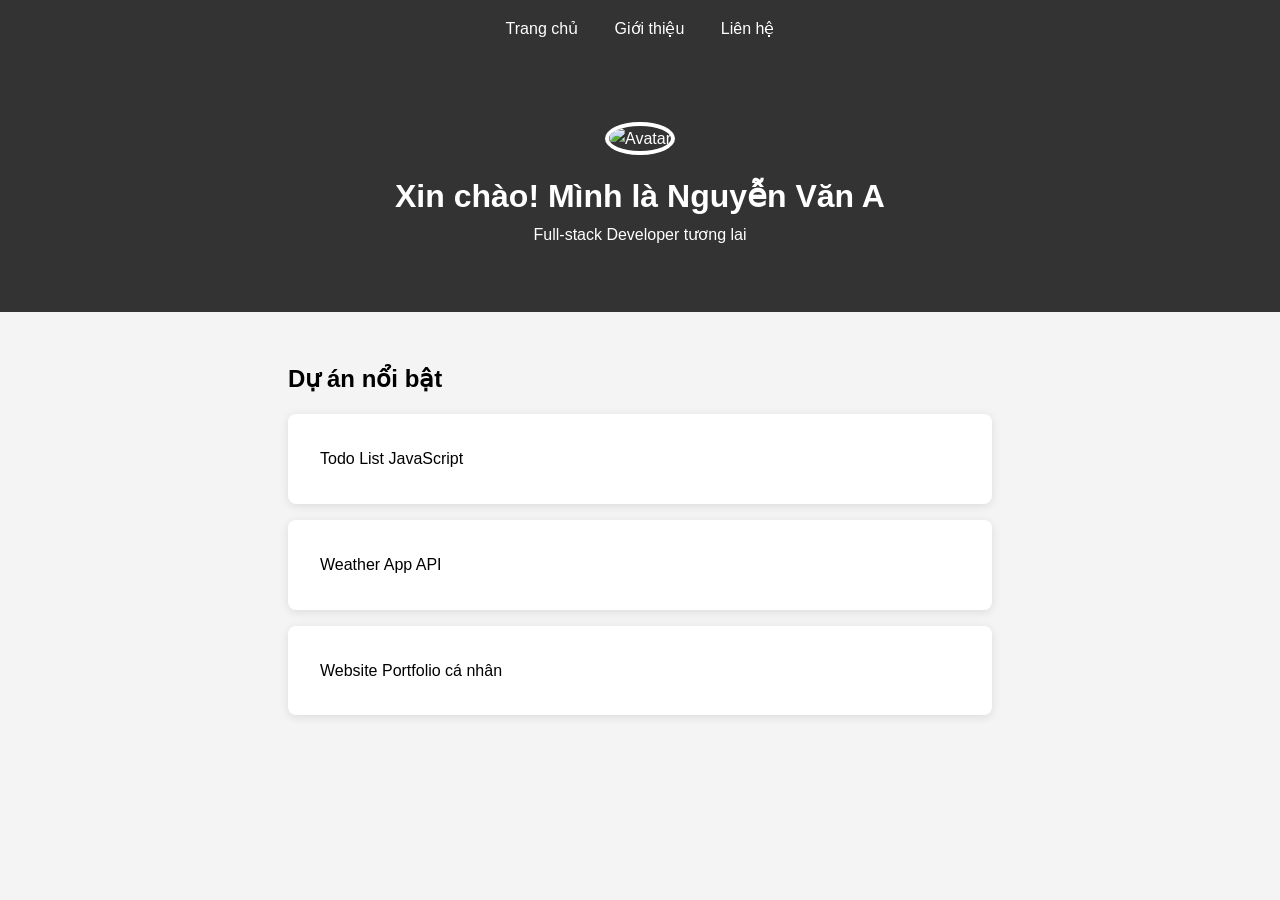
==== index.html @ 68b95c89 "Update portfolio website" ====
<!DOCTYPE html>
<html lang="vi">
<head>
    <meta charset="UTF-8">
    <meta name="viewport" content="width=device-width, initial-scale=1.0">
    <title>Nguyễn Văn A - Portfolio</title>
    <link rel="stylesheet" href="css/style.css">
</head>
<body>

<nav>
    <a href="index.html">Trang chủ</a>
    <a href="about.html">Giới thiệu</a>
    <a href="contact.html">Liên hệ</a>
</nav>

<header>
    <img src="images/avatar.jpg" alt="Avatar" class="avatar">
    <h1>Xin chào! Mình là Nguyễn Văn A</h1>
    <p>Full-stack Developer tương lai</p>
</header>

<section>
    <h2>Dự án nổi bật</h2>
    <div class="project">Todo List JavaScript</div>
    <div class="project">Weather App API</div>
    <div class="project">Website Portfolio cá nhân</div>
</section>

<script src="js/script.js"></script>
</body>
</html>
---- css/style.css ----
* {
    margin: 0;
    padding: 0;
    box-sizing: border-box;
}

body {
    font-family: 'Segoe UI', sans-serif;
    line-height: 1.6;
    background: #f4f4f4;
}

nav {
    background: #333;
    padding: 1rem;
    text-align: center;
}

nav a {
    color: white;
    margin: 0 1rem;
    text-decoration: none;
}

header {
    text-align: center;
    padding: 4rem 2rem;
    background: #333;
    color: white;
}

.avatar {
    width: 150px;
    border-radius: 50%;
    margin-bottom: 1rem;
    border: 4px solid white;
}

section {
    padding: 3rem;
    max-width: 800px;
    margin: auto;
}

.project {
    background: white;
    padding: 2rem;
    margin: 1rem 0;
    border-radius: 8px;
    box-shadow: 0 2px 10px rgba(0,0,0,0.1);
}
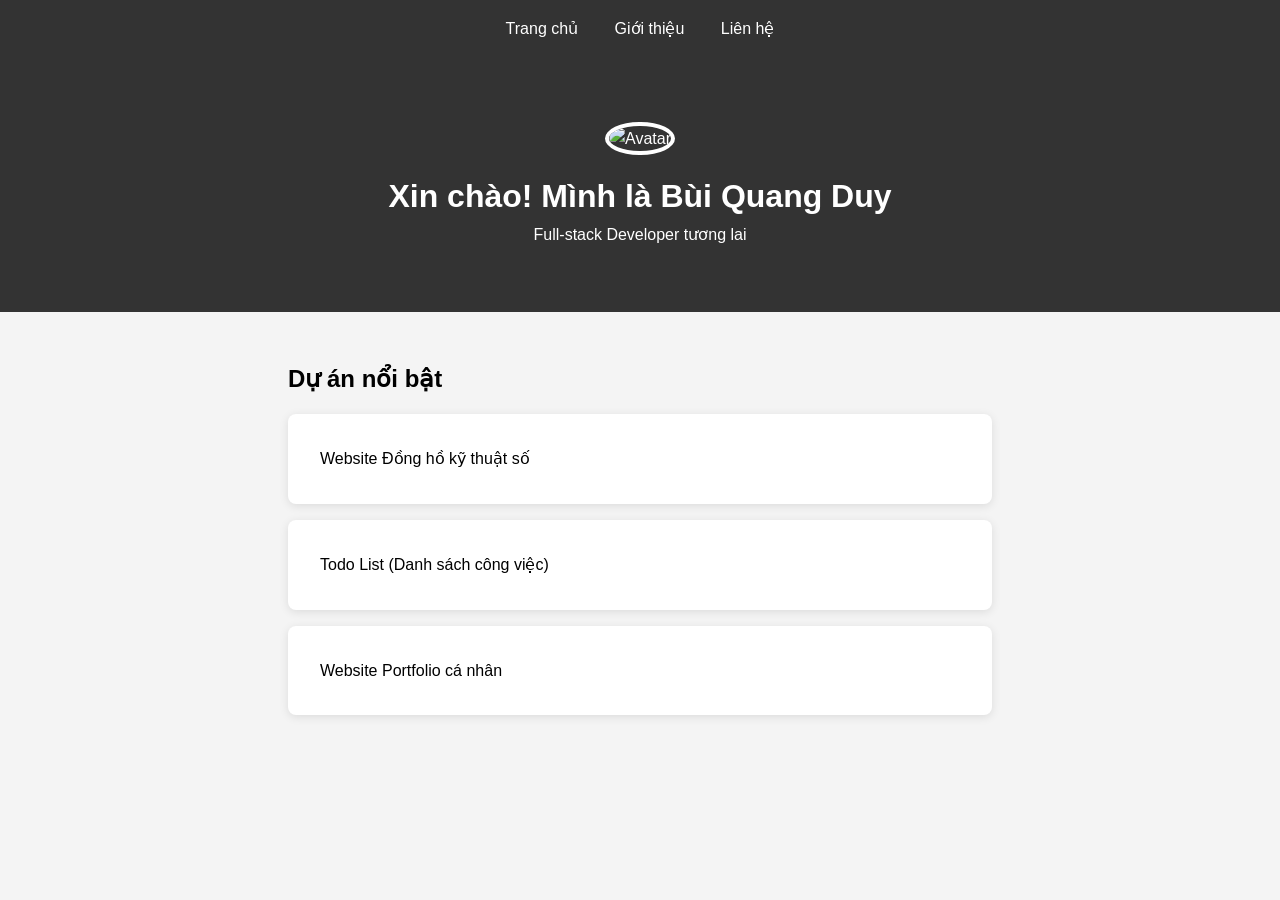
==== commit 95ff8b1d: "Update index.html" ====
--- a/index.html
+++ b/index.html
@@ -3,7 +3,7 @@
 <head>
     <meta charset="UTF-8">
     <meta name="viewport" content="width=device-width, initial-scale=1.0">
-    <title>Nguyễn Văn A - Portfolio</title>
+    <title>Bùi Quang Duy - Portfolio</title>
     <link rel="stylesheet" href="css/style.css">
 </head>
 <body>
@@ -15,15 +15,15 @@
 </nav>
 
 <header>
-    <img src="images/avatar.jpg" alt="Avatar" class="avatar">
-    <h1>Xin chào! Mình là Nguyễn Văn A</h1>
+    <img src="D:\my-portfolio\img\Anhdaidien.jpg" alt="Avatar" class="avatar">
+    <h1>Xin chào! Mình là Bùi Quang Duy </h1>
     <p>Full-stack Developer tương lai</p>
 </header>
 
 <section>
     <h2>Dự án nổi bật</h2>
-    <div class="project">Todo List JavaScript</div>
-    <div class="project">Weather App API</div>
+    <div class="project">Website Đồng hồ kỹ thuật số</div>
+    <div class="project">Todo List (Danh sách công việc)</div>
     <div class="project">Website Portfolio cá nhân</div>
 </section>
 
